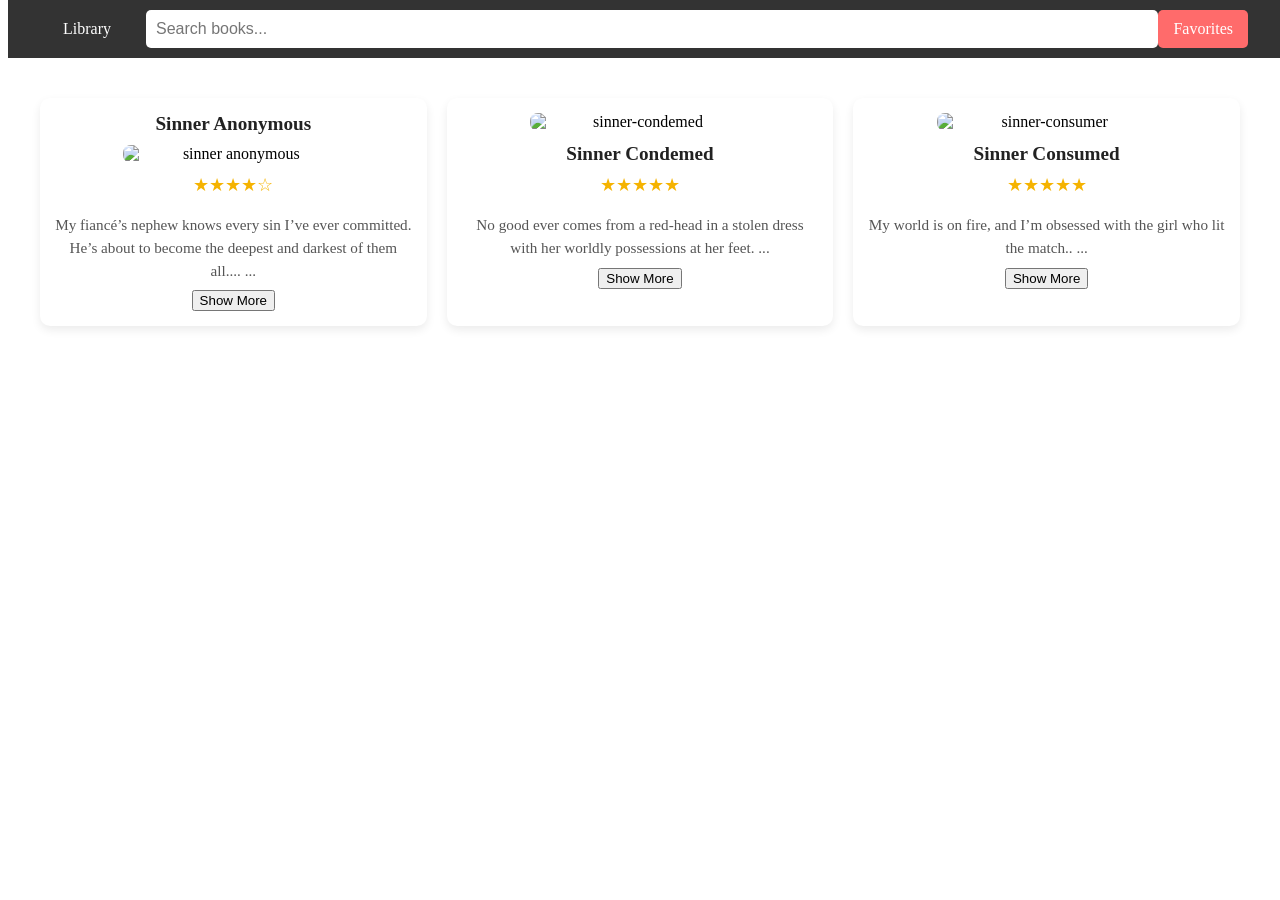
==== index.html @ 6e1ee3c3 "Add files via upload" ====
<!DOCTYPE html>
<html lang="en">

<head>
    <meta charset="UTF-8">
    <meta name="viewport" content="width=device-width, initial-scale=1.0">
    <title>Booklist-Tracker</title>
    <link rel="stylesheet" href="style.css">
</head>

<body>
    <nav class="navbar">
        <div class="navbar-container">
            <a href="library.html" class="navbar-link">Library</a>
            <div class="search-bar">
                <input type="text" placeholder="Search books..." class="search-input">
            </div>
            <a href="favorites.html" class="navbar-link favorites">Favorites</a>
        </div>
    </nav>


    <!-- header-section area-->
    <main class="library-page">
        <section class="book-grid">
            <!-- Book 1 -->
            <article class="book-card">

                <h3 class="book-title">Sinner Anonymous</h3>

                <img src="picture/sinner anonymous.jpg" alt="sinner anonymous" class="book-cover">

                <div class="book-rating" aria-label="4 out of 5 stars">★★★★☆</div>

                <p class="book-description">My fiancé’s nephew knows every sin I’ve ever committed. He’s about to become
                    the deepest and darkest of them all....
                    <span class="dots">...</span>
                    <span class="more-text" style="display:none"> My name is Rory Carter and I do bad things. There’s a
                        charred soul under this angelic exterior and sometimes, I wonder if my weekly confessions to the
                        Sinners Anonymous hotline will be enough to heal it. Marrying the seventy-something head of the
                        Cosa Nostra to save my father is the only good deed I’ve ever done. I’m burning and bitter under
                        the fake smile and tight dresses, but I was keeping it together. Was. Until my fiancé’s nephew
                        turns up to dinner uninvited. Angelo ‘Vicious' Visconti. A beautiful monster with cheekbones as
                        sharp as his tongue. They say I shouldn’t be scared of him, because nine years ago, he went
                        straight. He’s barely a Made Man anymore. But I say, he’s the most dangerous Visconti of all.
                        It’s not just because his cold sneer makes my pulse flutter. Or the way his syrupy drawl
                        trickles down my spine. No. He holds all of my sins in his big, rough hands. And the only sins
                        darker than mine are his own.</span>
                </p>
                <button onclick="toggleText(this)">Show More</button>
            </article>
            <!-- Book 2 -->

            <article class="book-card">

                <img src="picture/sinner condemed.jpg" alt="sinner-condemed" class="book-cover">

                <h3 class="book-title">Sinner Condemed</h3>

                <div class="book-rating" aria-label="5 out of 5 stars">★★★★★</div>

                <p class="book-description">No good ever comes from a red-head in a stolen dress with her worldly
                    possessions at her feet.
                    <span class="dots">...</span>
                    <span class="more-text" style="display:none">I should have known she was trouble when smoke and sin
                        followed her into my bar and she challenged me to a game.

                        She may have won my watch, but she started a war.

                        As she slipped my Breitling off my wrist and onto her own, she gleefully announced she was the
                        luckiest girl in the world.

                        Yeah, lucky to everyone but me.

                        Because the moment her muddy boots stomped down the stairs and up my spine, my empire started to
                        crumble.

                        My cashmere charm is wrinkling.

                        My gentlemanly facade is cracking.

                        My enemies are closing in.

                        Maybe the gypsy was right:

                        The Queen of Hearts will drag me down to hell.

                        At least it’s wonderfully warm among the flames. </span>
                </p>

                <button onclick="toggleText(this)">Show More</button>
            </article>
            <!-- Book 3 -->
            <article class="book-card">

                <img src="picture/sinner consumed.jpg" alt="sinner-consumer" class="book-cover">

                <h3 class="book-title">Sinner Consumed
                </h3>

                <div class="book-rating" aria-label="5 out of 5 stars">★★★★★</div>

                <p class="book-description">My world is on fire, and I’m obsessed with the girl who lit the match..
                    <span class="dots">...</span>
                    <span class="more-text" style="display:none">Bloodied knuckles and a lifeless body at my feet
                        confirm it: Penny is my demise.

                        My gentlemanly facade is nothing but a memory.

                        My sins are seeping through my shirt like ink.

                        I tried to leave her. Couldn’t do it.

                        I tried to snuff the life out of her. Couldn’t do that, either.

                        So we’ll slow dance in the flames until I’m nothing but ash and embers.

                        I’ll only rise like a phoenix when she’s gone.

                        The problem is, I’d never let her go.

                        No, she’d have to run far, far, away to escape me.

                        And maybe she will if I just told her the truth:

                        I own the Sinners Anonymous Hotline.

                        And I’ve listened to every call she’s ever made.
                    </span>
                </p>

                <button onclick="toggleText(this)">Show More</button>

            </article>

            <!--Book 4

  <article class="book-card">

                <img src="picture/sinner condemed.jpg" alt="sinner-condemed" class="book-cover">

                <h3 class="book-title">Sinner Condemed</h3>

                <div class="book-rating" aria-label="5 out of 5 stars">★★★★★</div>

                <p class="book-description">No good ever comes from a red-head in a stolen dress with her worldly possessions at her feet.
                    <span class="dots">...</span>
                    <span class="more-text" style="display:none">I should have known she was trouble when smoke and sin followed her into my bar and she challenged me to a game.

She may have won my watch, but she started a war.

As she slipped my Breitling off my wrist and onto her own, she gleefully announced she was the luckiest girl in the world.

Yeah, lucky to everyone but me.

Because the moment her muddy boots stomped down the stairs and up my spine, my empire started to crumble.

My cashmere charm is wrinkling.

My gentlemanly facade is cracking.

My enemies are closing in.

Maybe the gypsy was right:

The Queen of Hearts will drag me down to hell.

At least it’s wonderfully warm among the flames. </span>
                </p>

                <button onclick="toggleText(this)">Show More</button>
                
            </article>

        -->



        </section>
    </main>



    <script src="scipt.js"></script>
</body>

</html>
---- style.css ----
/* Navbar Styles */
.navbar {
    background-color: #333;
    padding: 10px 0;
    position: fixed;
    top: 0;
    width: 100%;
    z-index: 1000;
}

.navbar-container {
    display: flex;
    justify-content: space-between;
    align-items: center;
    max-width: 1200px;
    margin: 0 auto;
    padding: 0 20px;
}

.navbar-link {
    color: white;
    text-decoration: none;
    padding: 10px 15px;
    border-radius: 5px;
    transition: background-color 0.3s;
}

.navbar-link:hover {
    background-color: #555;
}

.search-bar {
    flex-grow: 1;
    margin: 0 20px;
}

.search-input {
    width: 100%;
    padding: 10px;
    border: none;
    border-radius: 5px;
    font-size: 16px;
}

.favorites {
    background-color: #ff6b6b;
    color: white;
}

.favorites:hover {
    background-color: #ff5252;
}

/* Content Bar Styles */
.content-bar {
    margin-top: 70px; /* Adjust based on navbar height */
    background-color: #f4f4f4;
    padding: 20px 0;
}

.bar-container {
    max-width: 1200px;
    margin: 0 auto;
    padding: 0 20px;
    text-align: center;
}

.bar-container h2 {
    color: #333;
    margin-bottom: 10px;
}

.bar-container p {
    color: #666;
}


.library-page {
    padding: 90px 20px 20px;
    max-width: 1200px;
    margin: 0 auto;
}

.book-grid {
    display: grid;
    grid-template-columns: repeat(auto-fit, minmax(220px, 1fr));
    gap: 20px;
}

.book-card {
    background: white;
    border-radius: 10px;
    box-shadow: 0 4px 10px rgba(0,0,0,0.08);
    padding: 15px;
    text-align: center;
    display: flex;
    flex-direction: column;
    align-items: center;
    justify-content: flex-start;
}

.book-title {
    width: 100%;
    margin: 0 0 10px;
    font-size: 1.2rem;
    color: #222;
    text-align: center;
}

.book-cover{
    width: 100%;
    max-width: 220px;
    height: auto;
    border-radius: 8px;
    object-fit: cover;
    margin-bottom: 12px;
}

.book-description {
    color: #555;
    font-size: 0.95rem;
    line-height: 1.5;
    text-align: center;
    margin: 8px 0;
    width: 100%;
}

.book-rating {
    font-size: 1.1rem;
    color: #f5b301;
    margin-bottom: 10px;
}

.book-description {
    color: #555;
    font-size: 0.95rem;
    line-height: 1.5;
}
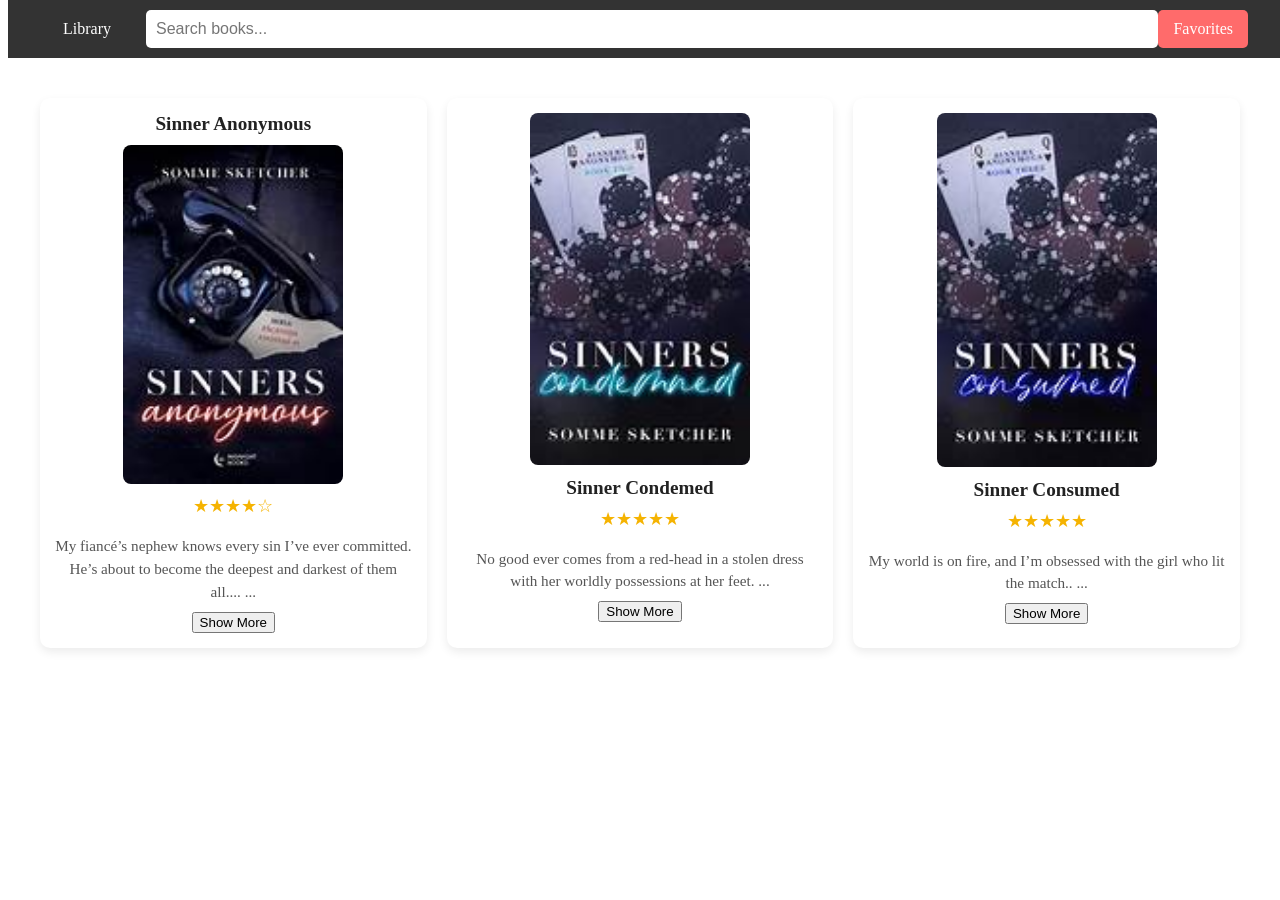
==== commit 4076ea8f: "Restore index.html to original state Restored the original content of index.html with corrections." ====
--- a/index.html
+++ b/index.html
@@ -28,7 +28,7 @@
 
                 <h3 class="book-title">Sinner Anonymous</h3>
 
-                <img src="picture/sinner anonymous.jpg" alt="sinner anonymous" class="book-cover">
+                <img src="sinner anonymous.jpg" alt="sinner anonymous" class="book-cover">
 
                 <div class="book-rating" aria-label="4 out of 5 stars">★★★★☆</div>
 
@@ -53,7 +53,7 @@
 
             <article class="book-card">
 
-                <img src="picture/sinner condemed.jpg" alt="sinner-condemed" class="book-cover">
+                <img src="sinner condemed.jpg" alt="sinner-condemed" class="book-cover">
 
                 <h3 class="book-title">Sinner Condemed</h3>
 
@@ -93,7 +93,7 @@
             <!-- Book 3 -->
             <article class="book-card">
 
-                <img src="picture/sinner consumed.jpg" alt="sinner-consumer" class="book-cover">
+                <img src="sinner consumed.jpg" alt="sinner-consumer" class="book-cover">
 
                 <h3 class="book-title">Sinner Consumed
                 </h3>
@@ -184,4 +184,4 @@
     <script src="scipt.js"></script>
 </body>
 
-</html>+</html>
